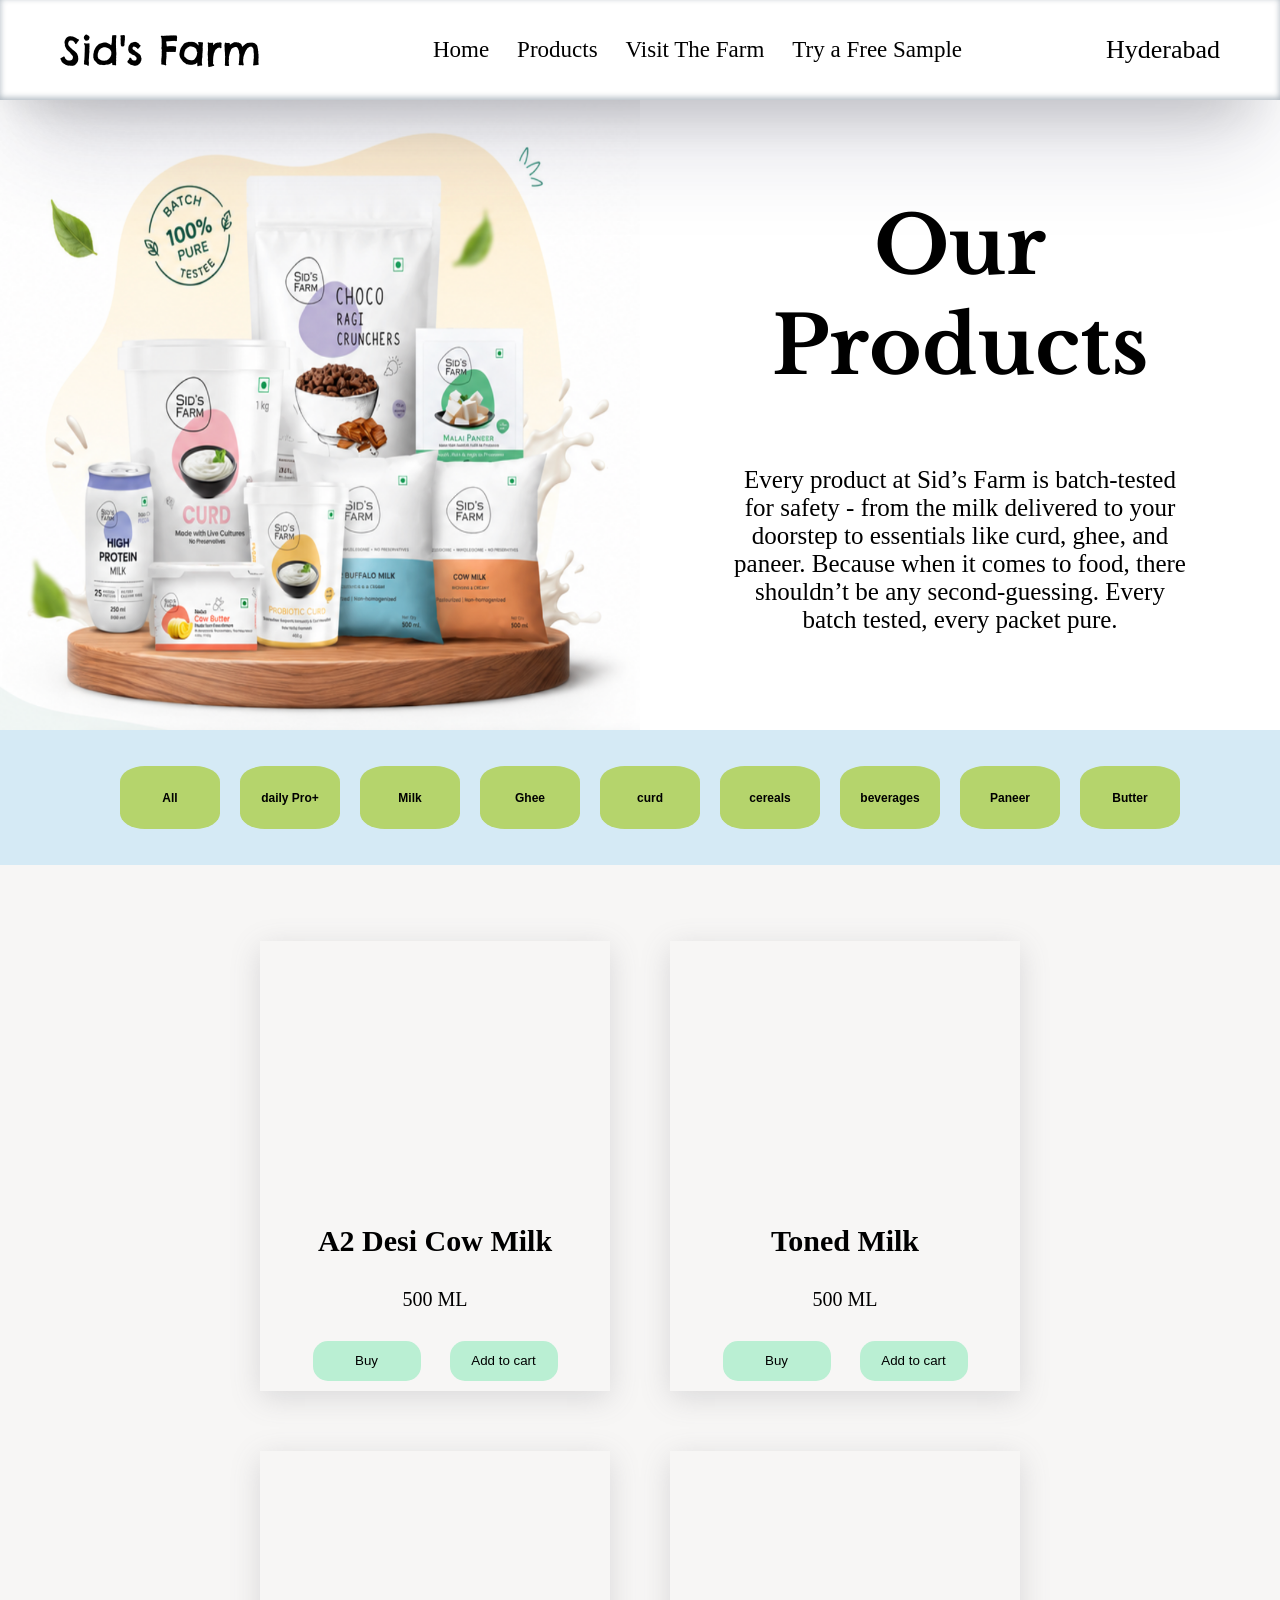
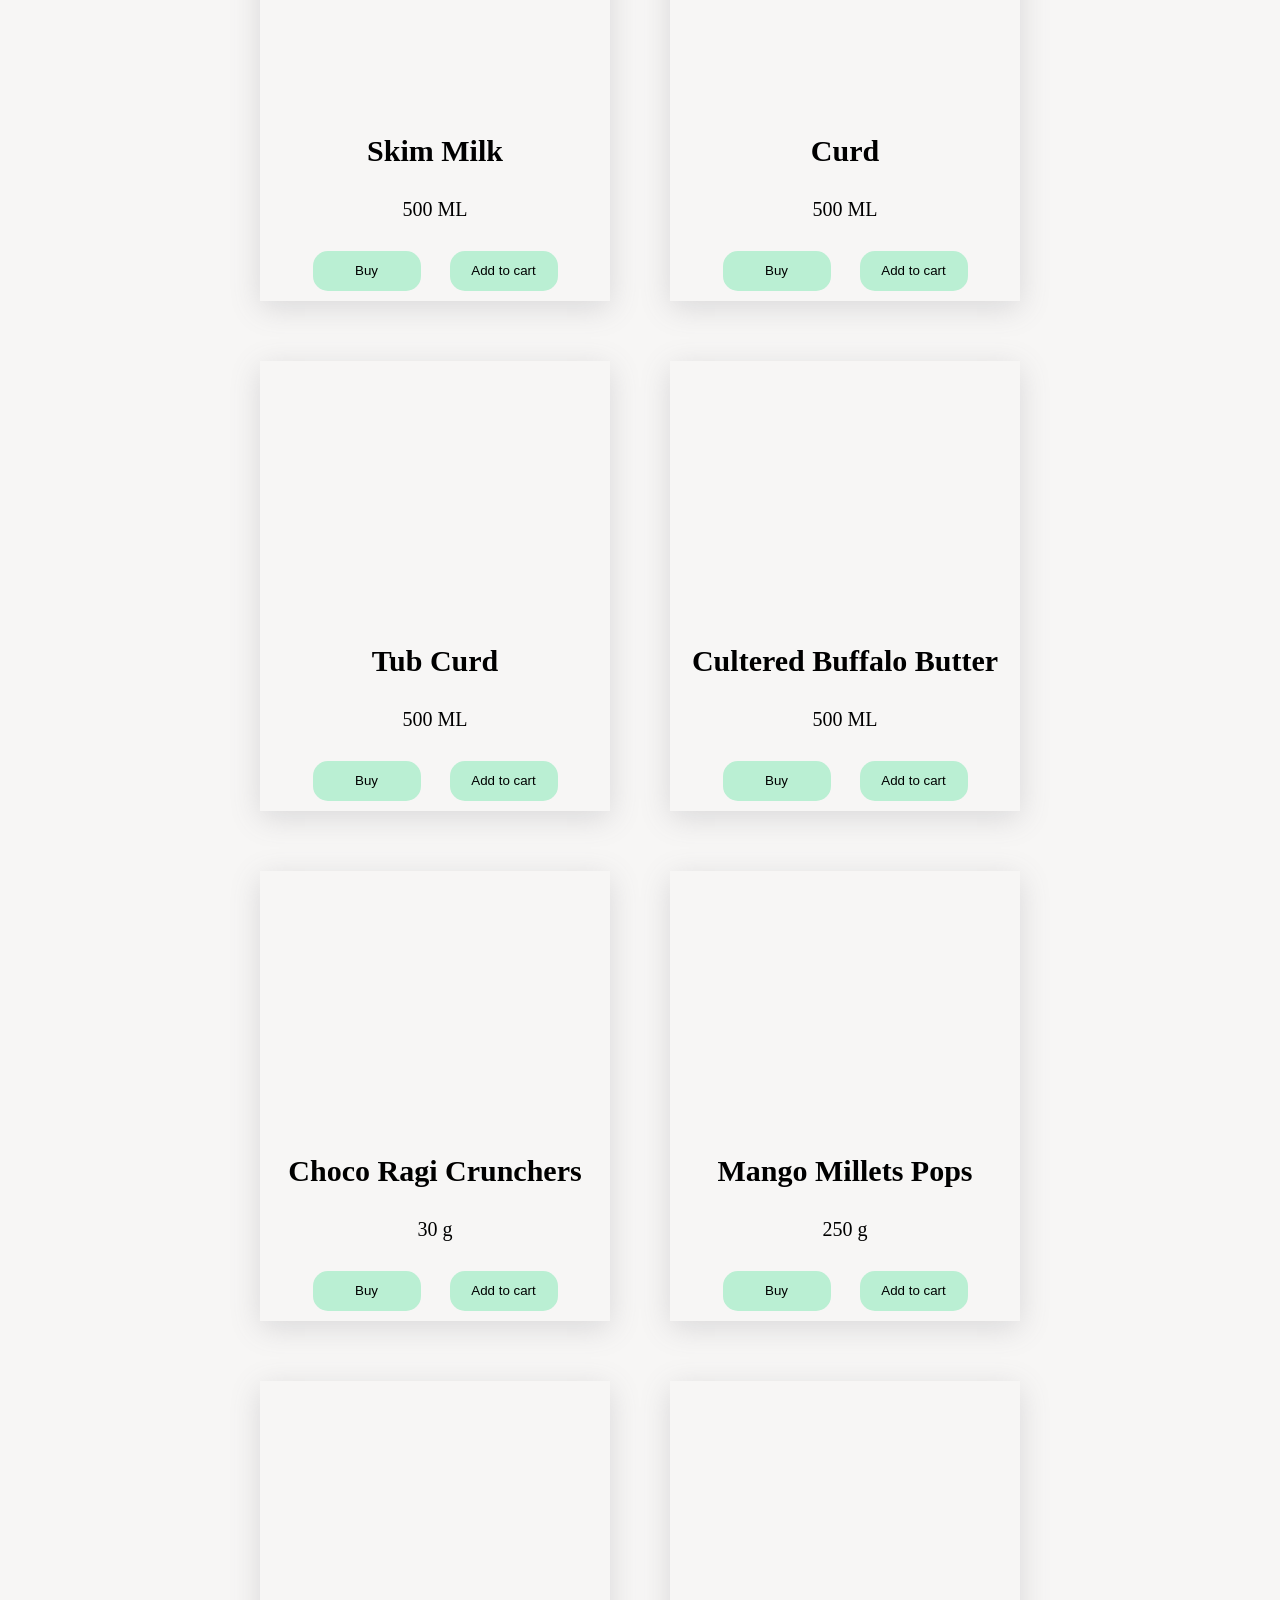
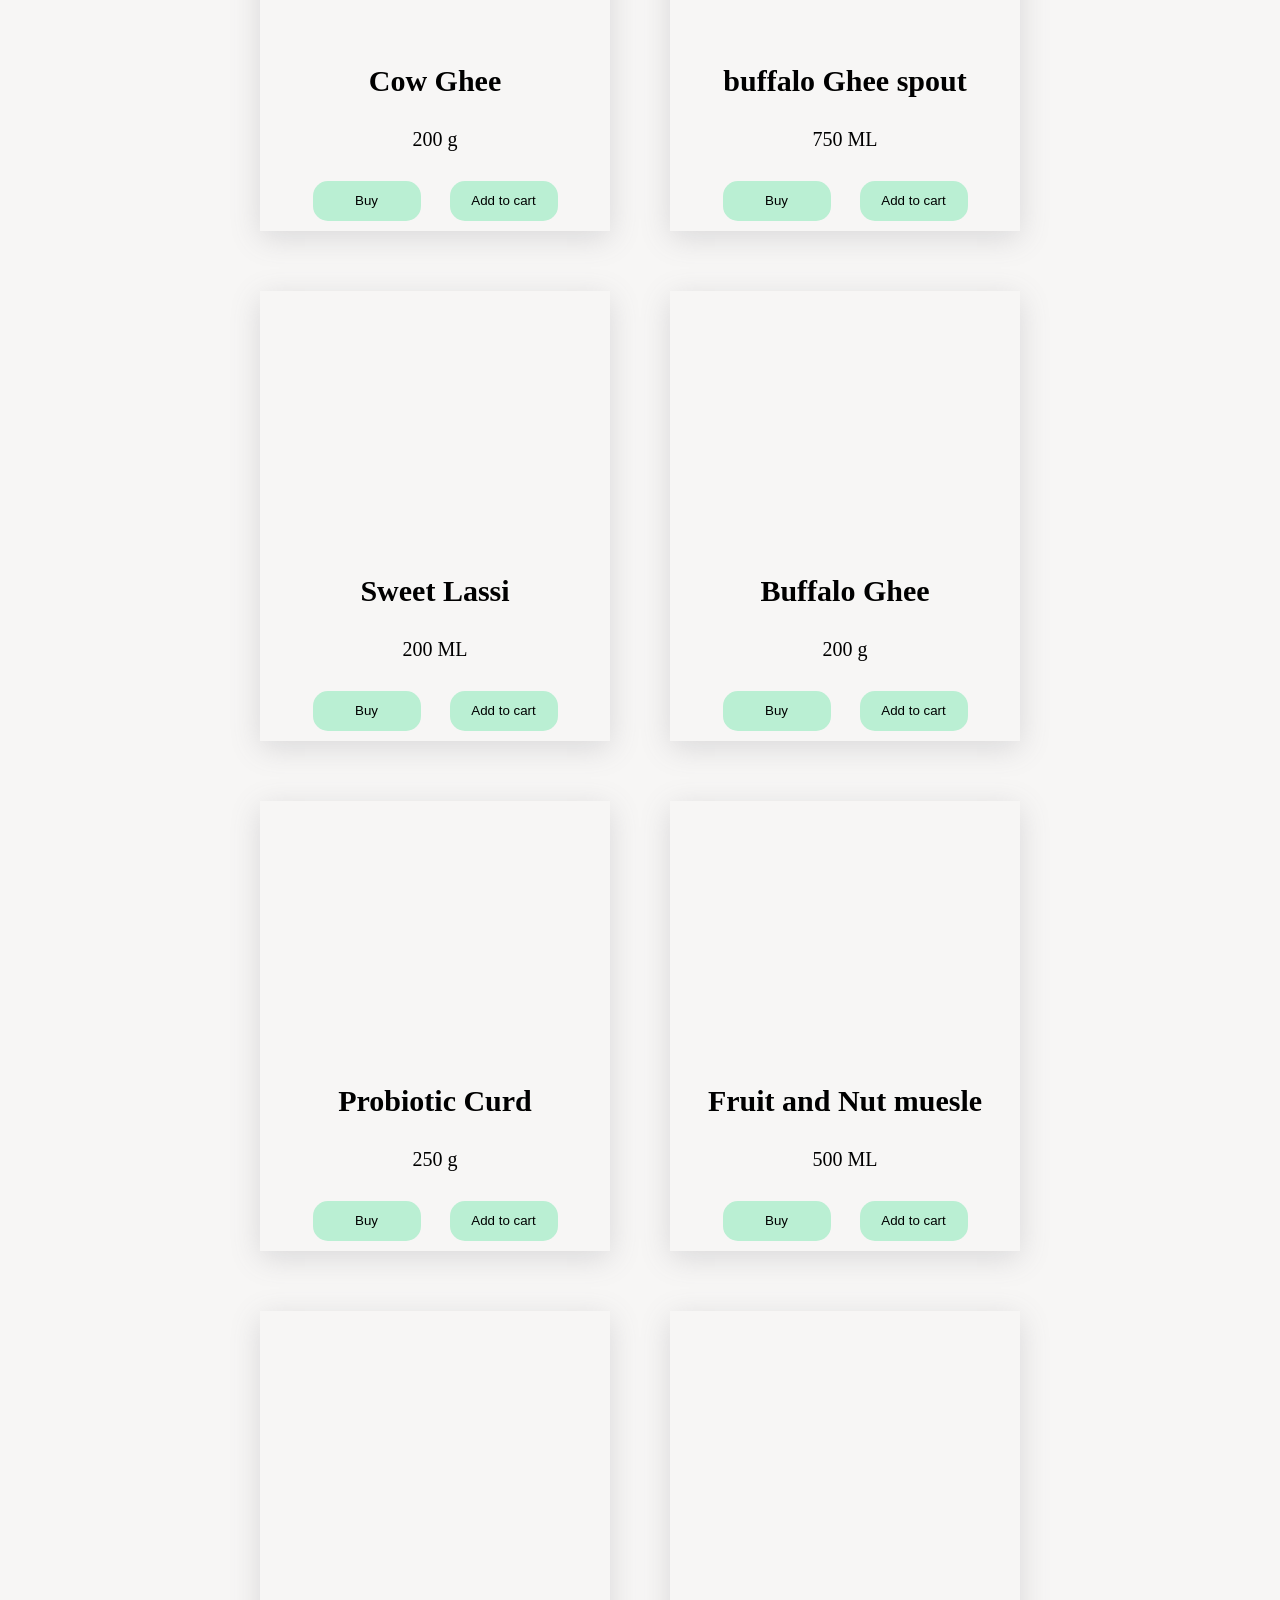
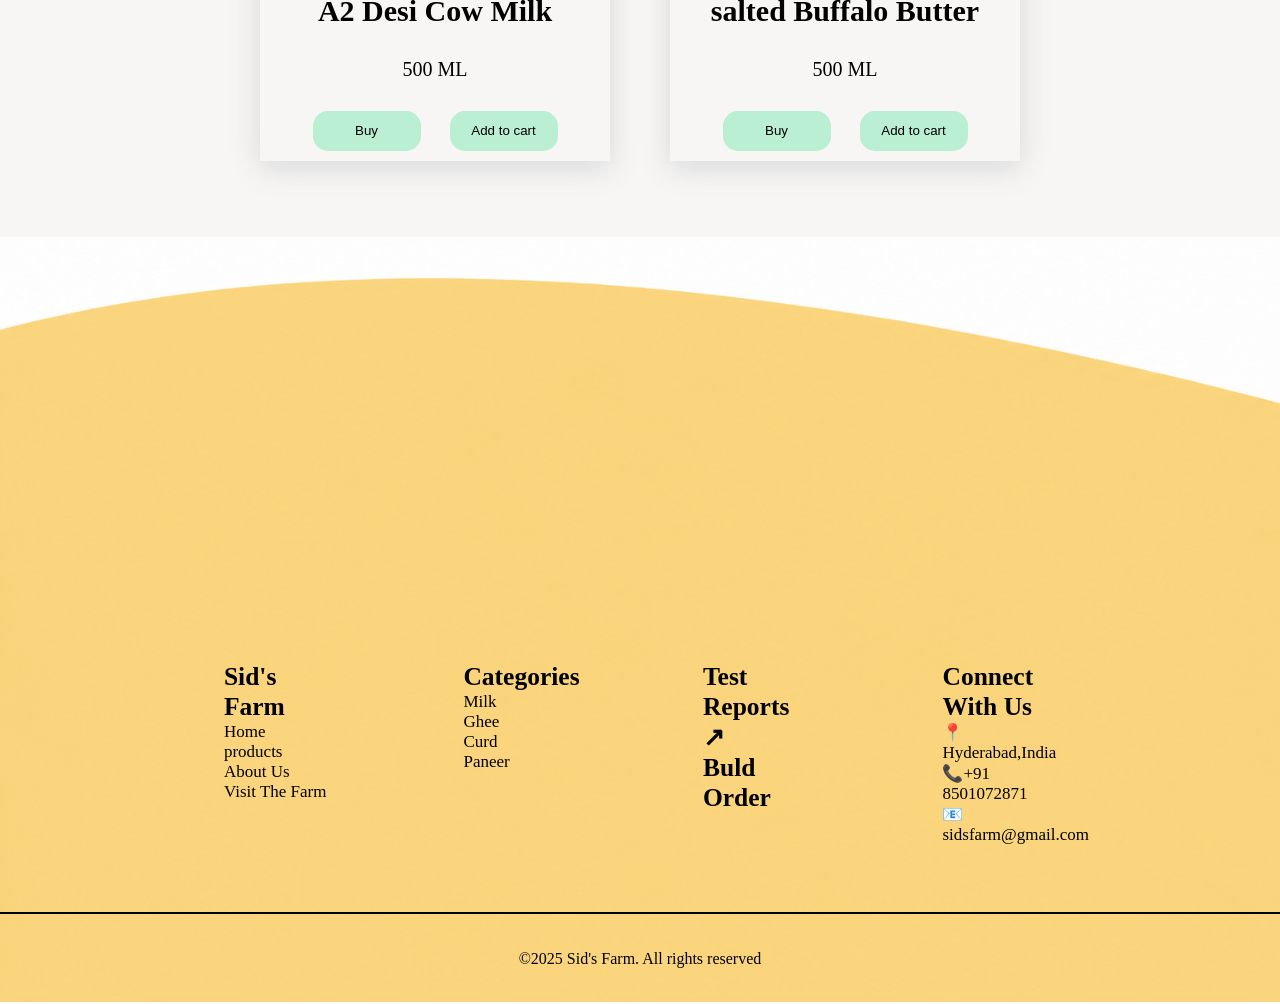
==== products.html @ 323fddec "Sid's Farm" ====
<!DOCTYPE html>
<html lang="en">
<head>
    <meta charset="UTF-8">
    <meta name="viewport" content="width=device-width, initial-scale=1.0">
    <title>Sid's Farm</title>
    <link rel="stylesheet" href="./products.css">
    <link
      rel="stylesheet"
      href="https://cdnjs.cloudflare.com/ajax/libs/font-awesome/7.0.1/css/all.min.css"
    />

    <link rel="preconnect" href="https://fonts.googleapis.com">
<link rel="preconnect" href="https://fonts.gstatic.com" crossorigin>
<link href="https://fonts.googleapis.com/css2?family=Chelsea+Market&family=Libre+Baskerville:ital,wght@0,400..700;1,400..700&family=Noto+Sans+Nabataean&family=Roboto:ital,wght@0,100..900;1,100..900&display=swap" rel="stylesheet">
</head>
<body>
    <div class="container">
        <div class="nav">
        <div class="one">
          <a href="http://127.0.0.1:5500/home.html">Sid's Farm</a>
        </div>
        <div class="two">
          <div><a href="./home.html">Home</a></div>
          <div class="hov"><a href="http://127.0.0.1:5500/products.html"></a>Products</div>
          <!-- <div>Contact Us</div> -->
          <div><a href="http://127.0.0.1:5500/visit.html">Visit The Farm</a></div>
          <!-- <div>The Dairy Mail</div> -->
          <!-- <div>Careers</div> -->
          <div><a href="http://127.0.0.1:5500/sample.html">Try a Free Sample</a></div>
        </div>
        <div class="three">
          <a href="https://www.google.com/maps/place/Sid's+Farm+Pvt+Ltd./@17.388696,78.340908,11.42z/data=!4m6!3m5!1s0x3bcb910028eca4a5:0x1bad6474cf257889!8m2!3d17.4381942!4d78.3953544!16s%2Fg%2F11ln4ptrzz?entry=ttu&g_ep=EgoyMDI2MDYxNi4wIKXMDSoASAFQAw%3D%3D" target="_blank"><i
            class="fa-solid fa-location-dot"
            style="color: rgb(99, 115, 230)"
          ></i>
          Hyderabad <i class="fa-solid fa-angle-down"></i></a>
          
        </div>
      </div>
          
      <div class="section">
        <div class="section-left">
            <img src="./images/multi.png" alt="">
        </div>
        <div class="section-right">
            <div class="section-righttop">Our Products</div>
             <div class="section-rightdown">Every product at Sid’s Farm is batch-tested for safety - from the milk delivered to your doorstep to essentials like curd, ghee, and paneer. Because when it comes to food, there shouldn’t be any second-guessing. Every batch tested, every packet pure.</div>
        </div>
      </div>
     <div class="down-bar">
      <button>All</button>
      <button> daily Pro+</button>
      <button>Milk</button>
      <button>Ghee</button>
      <button>curd</button>
      <button>cereals</button>
      <button>beverages</button>
      <button>Paneer</button>
      <button>Butter</button>

     </div>
<div class="cards">
  <div class="card">
    <div class="card-top">
      <img src="https://sidsfarm.com/cdn/shop/files/Mockups_24-05_medium.png?v=1749618041" alt="">
    </div>
    <div class="card-down">
      <div class="name">A2  Desi Cow Milk</div>
      <div class="quantity">500 ML</div>
      <div class="buttons">
       <div> <button>Buy</button></div>
       <div> <button>Add to cart</button></div>
      </div>
    </div>
  </div> 
  <div class="card">
    <div class="card-top">
      <img src="https://sidsfarm.com/cdn/shop/files/TonedMilkFront_1_medium.png?v=1751360074" alt="">
    </div>
    <div class="card-down">
      <div class="name">Toned Milk</div>
      <div class="quantity">500 ML</div>
      <div class="buttons">
       <div> <button>Buy</button></div>
       <div> <button>Add to cart</button></div>
      </div>
    </div>
  </div>
  <div class="card">
    <div class="card-top">
      <img src="https://sidsfarm.com/cdn/shop/files/Mockups_24-09_medium.png?v=1749618041" alt="">
    </div>
    <div class="card-down">
      <div class="name">Skim Milk</div>
      <div class="quantity">500 ML</div>
      <div class="buttons">
       <div> <button>Buy</button></div>
       <div> <button>Add to cart</button></div>
      </div>
    </div>
  </div>
  <!-- <div class="card">
    <div class="card-top">
      <img src="./butter.png" alt="">
    </div>
    <div class="card-down">
      <div class="name">High Protein Milk</div>
      <div class="quantity">250 ML</div>
      <div class="buttons">
       <div> <button>Buy</button></div>
       <div> <button>Add to cart</button></div>
      </div>
    </div>
  </div> -->
  <div class="card">
    <div class="card-top">
      <img src="https://sidsfarm.com/cdn/shop/files/Mockups_24-11_medium.png?v=1749618041" alt="">
    </div>
    <div class="card-down">
      <div class="name"> Curd</div>
      <div class="quantity">500 ML</div>
      <div class="buttons">
       <div> <button>Buy</button></div>
       <div> <button>Add to cart</button></div>
      </div>
    </div>
  </div>
  <div class="card">
    <div class="card-top">
      <img src="https://sidsfarm.com/cdn/shop/files/Websitemockups-04_medium.png?v=1771841989" alt="">
    </div>
    <div class="card-down">
      <div class="name">Tub Curd</div>
      <div class="quantity">500 ML</div>
      <div class="buttons">
       <div> <button>Buy</button></div>
       <div> <button>Add to cart</button></div>
      </div>
    </div>
  </div>
  <div class="card"><div class="card-top">
      <img src="https://sidsfarm.com/cdn/shop/files/Butter_mockups-27_medium.webp?v=1774593587" alt="">
    </div>
    <div class="card-down">
      <div class="name">Cultered Buffalo Butter  </div>
      <div class="quantity">500 ML</div>
      <div class="buttons">
       <div> <button>Buy</button></div>
       <div> <button>Add to cart</button></div>
      </div>
    </div></div>
  <div class="card"><div class="card-top">
      <img src="https://sidsfarm.com/cdn/shop/files/Mockups_24-78_medium.png?v=1749618040" alt="">
    </div>
    <div class="card-down">
      <div class="name">Choco Ragi Crunchers</div>
      <div class="quantity">30 g</div>
      <div class="buttons">
       <div> <button>Buy</button></div>
       <div> <button>Add to cart</button></div>
      </div>
    </div></div>
  <div class="card"><div class="card-top">
      <img src="https://sidsfarm.com/cdn/shop/files/MangoMilletPops200gFront_medium.png?v=1766057777" alt="">
    </div>
    <div class="card-down">
      <div class="name">Mango Millets Pops</div>
      <div class="quantity">250 g</div>
      <div class="buttons">
       <div> <button>Buy</button></div>
       <div> <button>Add to cart</button></div>
      </div>
    </div></div>
  <div class="card"><div class="card-top">
      <img src="https://sidsfarm.com/cdn/shop/files/Mockups_24-16_medium.png?v=1749618041" alt="">
    </div>
    <div class="card-down">
      <div class="name"> Cow Ghee</div>
      <div class="quantity">200 g</div>
      <div class="buttons">
       <div> <button>Buy</button></div>
       <div> <button>Add to cart</button></div>
      </div>
    </div></div>
  <div class="card"><div class="card-top">
      <img src="https://sidsfarm.com/cdn/shop/files/Mockups_24-70_medium.png?v=1749622198" alt="">
    </div>
    <div class="card-down">
      <div class="name">buffalo Ghee spout</div>
      <div class="quantity">750 ML</div>
      <div class="buttons">
       <div> <button>Buy</button></div>
       <div> <button>Add to cart</button></div>
      </div>
    </div></div>
  <div class="card"><div class="card-top">
      <img src="https://sidsfarm.com/cdn/shop/files/Mockups_24-51_medium.png?v=17496180401" alt="">
    </div>
    <div class="card-down">
      <div class="name">Sweet Lassi</div>
      <div class="quantity">200 ML</div>
      <div class="buttons">
       <div> <button>Buy</button></div>
       <div> <button>Add to cart</button></div>
      </div>
    </div></div>
  <div class="card"><div class="card-top">
      <img src="https://sidsfarm.com/cdn/shop/files/Mockups_24-19_medium.png?v=1749618041" alt="">
    </div>
    <div class="card-down">
      <div class="name">Buffalo Ghee</div>
      <div class="quantity">200 g</div>
      <div class="buttons">
       <div> <button>Buy</button></div>
       <div> <button>Add to cart</button></div>
      </div>
    </div></div>
  <div class="card"><div class="card-top">
      <img src="https://sidsfarm.com/cdn/shop/files/Websitemockups-05_medium.png?v=17718420271" alt="">
    </div>
    <div class="card-down">
      <div class="name">Probiotic Curd</div>
      <div class="quantity">250 g</div>
      <div class="buttons">
       <div> <button>Buy</button></div>
       <div> <button>Add to cart</button></div>
      </div>
    </div></div>
  <div class="card"><div class="card-top">
      <img src="https://sidsfarm.com/cdn/shop/files/Mockups_24-76_medium.png?v=1749618040" alt="">
    </div>
    <div class="card-down">
      <div class="name">  Fruit and Nut muesle</div>
      <div class="quantity">500 ML</div>
      <div class="buttons">
       <div> <button>Buy</button></div>
       <div> <button>Add to cart</button></div>
      </div>
    </div></div>
  <div class="card"><div class="card-top">
      <img src="https://sidsfarm.com/cdn/shop/files/Butter_mockups-24_medium.webp?v=1774593540" alt="">
    </div>
    <div class="card-down">
      <div class="name">A2  Desi Cow Milk</div>
      <div class="quantity">500 ML</div>
      <div class="buttons">
       <div> <button>Buy</button></div>
       <div> <button>Add to cart</button></div>
      </div>
    </div></div>
  <div class="card"><div class="card-top">
      <img src="https://sidsfarm.com/cdn/shop/files/Mockups_24-05_medium.png?v=1749618041" alt="">
    </div>
    <div class="card-down">
      <div class="name">salted Buffalo Butter</div>
      <div class="quantity">500 ML</div>
      <div class="buttons">
       <div> <button>Buy</button></div>
       <div> <button>Add to cart</button></div>
      </div>
    </div></div>
   </div>
    
   <div class="foot">
        <div class="foote"></div>
        <div class="footer">
          <div class="foott">
            <div class="footb">
              <h2>Sid's Farm</h2>
              <p>Home</p>
              <p>products</p>
              <p>About Us</p>
              <p>Visit The Farm</p>
            </div>
            <div class="footb">
              <h2>Categories</h2>
              <p>Milk</p>
              <p>Ghee</p>
              <p>Curd</p>
              <p>Paneer</p>
            </div>
            <div class="footb">
              <h2>Test Reports ↗</h2>
              <h2>Buld Order</h2>
            </div>
            <div class="footb">
              <h2>Connect With Us</h2>
              <p>📍Hyderabad,India</p>
              <p>📞+91 8501072871</p>
              <p>📧 sidsfarm@gmail.com</p>
            </div>
          </div>
          <hr/>
           
          <div class="footd">©2025 Sid's Farm. All rights reserved</div>
        </div>
      </div>

     


</body>
</html>
---- products.css ----
*{
    margin: 0;
    padding: 0;
    box-sizing: border-box;
}
.nav {
  position: sticky;
  top: 0px;
  box-sizing: border-box;
  background-color: rgb(255, 255, 255);
  height: 100px;
  width: 100%;
  /* border: 2px solid black; */
  display: flex;
  /* flex-wrap: wrap; */
  justify-content: space-between;
  padding: 0px 60px;
  align-items: center;
  z-index: 3;
  /* color: white; */
  box-shadow: rgba(50, 50, 93, 0.25) 0px 50px 100px -20px, rgba(0, 0, 0, 0.3) 0px 30px 60px -30px, rgba(10, 37, 64, 0.35) 0px -2px 6px 0px inset;
/* top: 0; */
}
.one {
 font-size: 40px;
   font-family: "Chelsea Market", system-ui;
  font-weight: 400;
  font-style: normal;
 
}

.one a{
  color: black;
  text-decoration: none;
}
.two a{
  color: black;
  text-decoration: none;
}
.one:hover{
     /* box-shadow: 0px 5px 8px rgba(0,0,0,0.3); */
}
.hov a{
  color: rgb(152, 198, 245);

}
.three {
  font-size: 26px;
}
.three a{
  font-size: 26px;
   color: black;
  text-decoration: none;
}
.two {
  box-sizing: border-box;
  height: 80px;
  width: 60%;
  display: flex;
  flex-wrap: wrap;
  justify-content: center;
  align-items: center;
  padding: 19px;
  font-size: 23px;
}
.two div {
  margin-left: 28px;
}
.two div:hover{
    /* text-decoration: underline; */
    /* color: blue; */
}
.section{
height: 70vh;
width: 100%;
/* border: 2px solid black; */
display: flex;
/* position: absolute; */
/* overflow: scroll; */
}
.section-left{
height: 70vh;
width: 50%;
/* border: 2px solid black; */
box-sizing: border-box;

}
.section-right{
height: 70vh;
width: 50%;
/* border: 2px solid black; */
display: flex;
justify-content: center;
align-items: center;
flex-direction: column;
gap: 70px;
font-size: 25px;
text-align: center;
padding: 39px;
box-sizing: border-box;

}
.section-left img{
    height: 100%;
    width: 100%;
}
.section-righttop{
    font-size: 80px;
      font-family: "Libre Baskerville", serif;
 
    font-weight: 900;
    animation-name: nithin;
    animation-duration: 0.5s;
    animation-timing-function: ease-out;
    /* animation-trigger: 3; */

}
@keyframes nithin {
  from{
transform: translateY(-200px);
  }
  to{
    transform: translateY(0);
  }
  
}
.section-rightdown{
  margin: 0px 50px;
}
.down-bar{
  height: 15vh;
  width: 100%;
  /* border: 2px solid black; */
  background-color: rgb(213, 234, 245);
  display: flex;
  justify-content: center;
  align-items: center;
}
.down-bar button{
  height: 7vh;
  width: 100px;
  margin-left: 20px;
  border-radius: 25%;
  background-color: rgb(181, 212, 108);
  border: none;
  font-size: 12px;
  font-weight: 700;
  transition: 0.7s;

}
button:hover{
  transform: translateY(-5px);
  cursor: pointer;
  color: white;
}
.cards{
  width: 100%;
  display: flex;
  flex-wrap: wrap;
 justify-content: center;
 align-items: center;
 box-sizing: border-box;
  /* padding:  0px 12px; */
  /* margin: 60px; */
  padding: 46px;
   background-color: rgb(247, 246, 245);
}
.card{
  height: 450px;
  width: 350px;
  /* border: 2px solid black; */
   margin: 30px;  
   justify-content: center;
   align-items: center;
   display: flex;
   flex-wrap: wrap;
  
   box-shadow: rgba(100, 100, 111, 0.2) 0px 7px 29px 0px;
 
}
.card:hover{
  transform: translateY(-10px);
  transition-duration: 0.5s;
  /* z-index: 2; */
}
.card-top{
  height: 60%;
  width: 100%;
  /* border: 2px solid black; */
  justify-content: center;
  align-items: center;
  display: flex;
  
  /* margin: 10px; */
  /* padding: 10px; */
}

.card-down{
   height: 39%;
  width: 100%;
  /* border: 2px solid black; */
   /* margin: 0px 10px; */
   display: flex;
   flex-direction: column;
   gap: 30px;
   justify-content: center;
   align-items: center;
  
}
.name{
  font-size: 30px;
  font-weight: 900;
  
}
.quantity{
    font-size: 20px;
  font-weight: 500;
  display: flex;
}
.buttons{
  width: 70%;
  display: flex;
  /* flex-wrap: wrap; */
  /* flex-direction: column; */
  justify-content:space-between;
  align-items: center;
}
.buttons div button{
  height: 40px;
  width: 108px;
  background-color: rgb(186, 239, 211);
border: none;
border-radius: 15px;
}


.footer {
  height: 50vh;
  width: 100%;
  /* border: 2px solid black; */
  display: flex;
  flex-wrap: wrap;
  /* margin-top: 50px; */
  /* background-color: rgb(247, 249, 223); */
  box-sizing: border-box;
}
.foott {
  height: 40vh;
  width: 100%;
  /* border: 2px solid rgb(219, 59, 59); */
  display: flex;
  /* margin: 10px; */
  flex-wrap: wrap;

  justify-content: space-evenly;
  align-items: center;
  /* margin: 50px; */
  padding-left: 10%;
  padding-right: 10%;
}
.footb {
  height: 20vh;
  width: 15%;
  /* border: 2px solid black; */
  margin: 10px;
  font-size: 17px;
  padding: 20px;
}
.footd {
  height: 10vh;
  width: 100%;
  /* border: 2px solid black; */
  display: flex;
  /* flex-wrap: wrap; */
  justify-content: center;
  align-items: center;
}
hr{
  border: 1px solid black;
  /* opacity: 0.5; */
  width: 100%;
  /* text-align: center; */

  
}
.foot {
  height: 85vh;
  width: 100%;
  /* border: 2px solid black; */
  background-image: url(./images/foot.png);
  background-repeat: no-repeat;
  background-size: cover;
  
}
.foote {
  height: 35vh;
  width: 100%;
  /* background-color: rgb(247, 246, 245); */
  /* border: 2px solid black; */
}
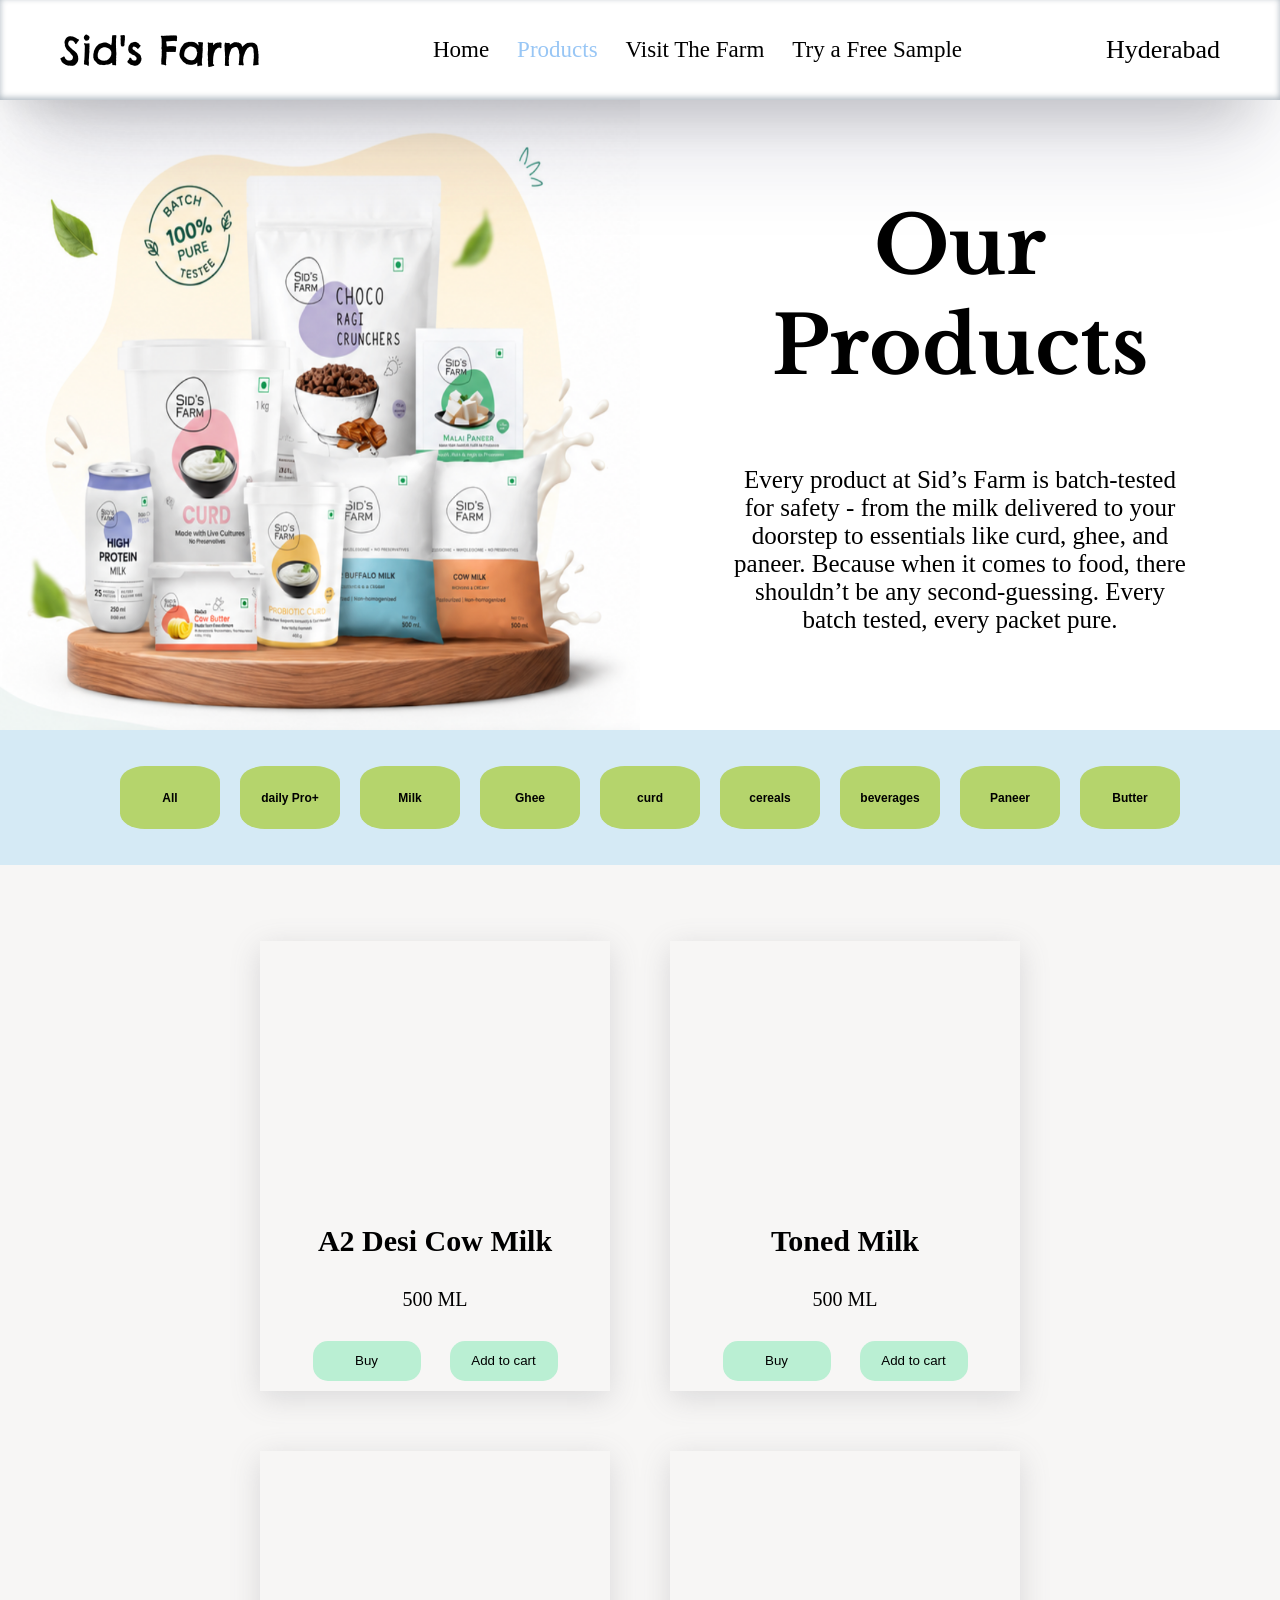
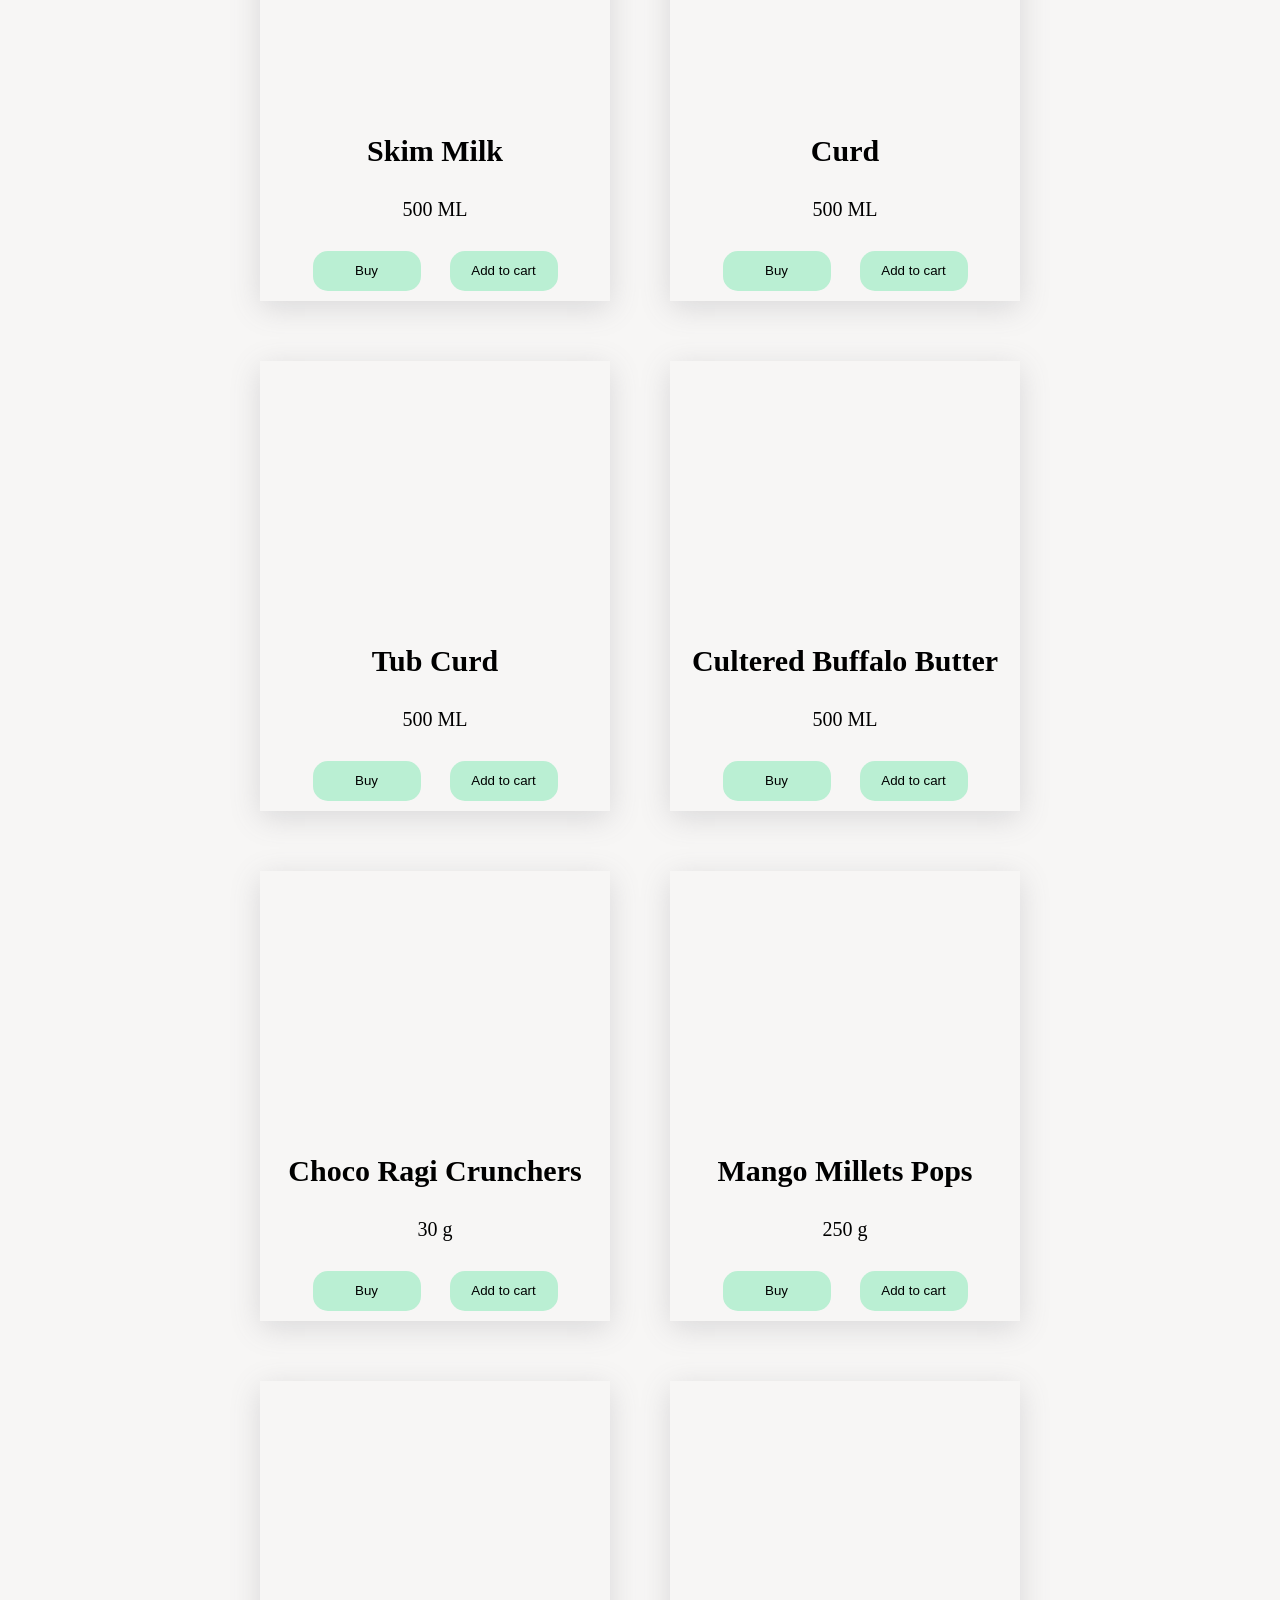
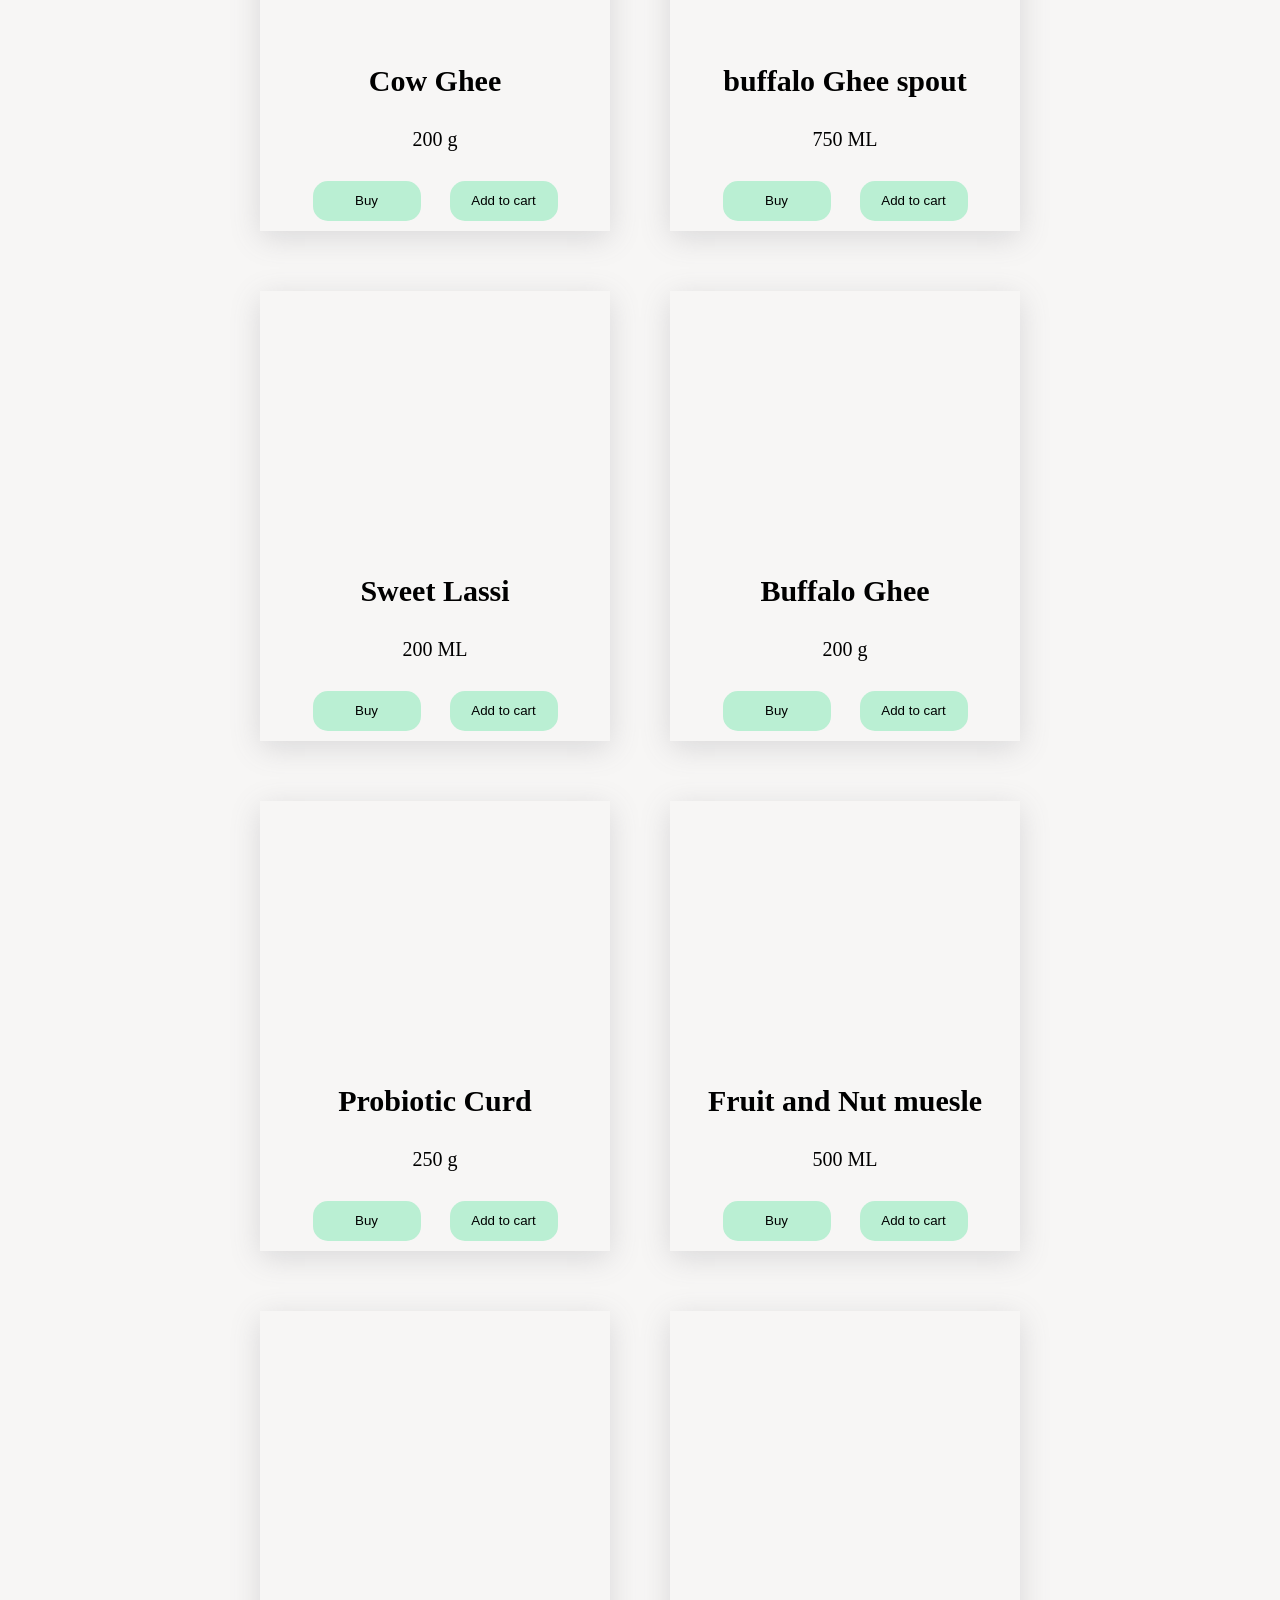
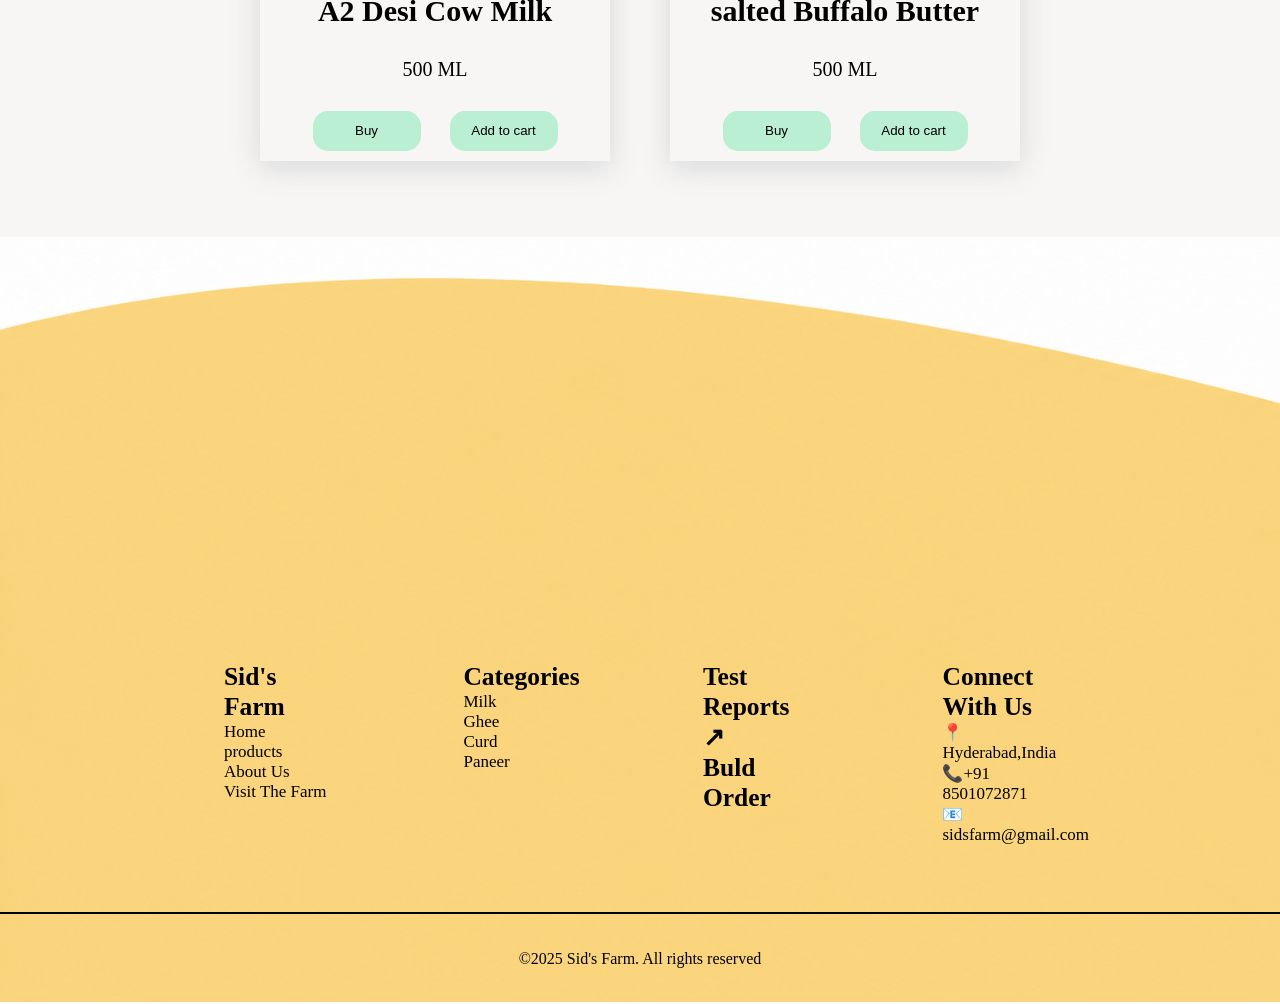
==== commit 39cc7918: "push2" ====
--- a/products.html
+++ b/products.html
@@ -19,16 +19,15 @@
     <div class="container">
         <div class="nav">
         <div class="one">
-          <a href="http://127.0.0.1:5500/home.html">Sid's Farm</a>
+          <a href="http://127.0.0.1:5500/index.html">Sid's Farm</a>
         </div>
         <div class="two">
-          <div><a href="./home.html">Home</a></div>
-          <div class="hov"><a href="http://127.0.0.1:5500/products.html"></a>Products</div>
-          <!-- <div>Contact Us</div> -->
+          <div><a href="./index.html">Home</a></div>
+          <div class="product-pro"><a href="http://127.0.0.1:5500/products.html"></a>Products</div>
+        
           <div><a href="http://127.0.0.1:5500/visit.html">Visit The Farm</a></div>
-          <!-- <div>The Dairy Mail</div> -->
-          <!-- <div>Careers</div> -->
-          <div><a href="http://127.0.0.1:5500/sample.html">Try a Free Sample</a></div>
+        
+          <div class="line-spacing"><a href="http://127.0.0.1:5500/sample.html">Try a Free Sample</a></div>
         </div>
         <div class="three">
           <a href="https://www.google.com/maps/place/Sid's+Farm+Pvt+Ltd./@17.388696,78.340908,11.42z/data=!4m6!3m5!1s0x3bcb910028eca4a5:0x1bad6474cf257889!8m2!3d17.4381942!4d78.3953544!16s%2Fg%2F11ln4ptrzz?entry=ttu&g_ep=EgoyMDI2MDYxNi4wIKXMDSoASAFQAw%3D%3D" target="_blank"><i
@@ -38,6 +37,22 @@
           Hyderabad <i class="fa-solid fa-angle-down"></i></a>
           
         </div>
+         <div class="four">
+           <div class="logo"><i class="fa-solid fa-bars" style="color: rgb(99, 115, 230);"></i></div> 
+            </i> 
+            <div class="menudown">
+          <div class="hov"> 
+            <a href="http://127.0.0.1:5500/index.html">Home</a></div>
+          <div><a href="./products.html">Products</a></div>
+        
+          <div><a href="http://127.0.0.1:5500/visit.html">Visit Farm</a></div>
+        
+         
+          <div class="line-spacing"><a href="http://127.0.0.1:5500/sample.html">Free Sample</a></div>
+        </div>
+           
+            
+          </div>
       </div>
           
       <div class="section">
--- a/products.css
+++ b/products.css
@@ -2,6 +2,9 @@
     margin: 0;
     padding: 0;
     box-sizing: border-box;
+}
+::-webkit-scrollbar{
+  display: none;
 }
 .nav {
   position: sticky;
@@ -40,10 +43,6 @@
 .one:hover{
      /* box-shadow: 0px 5px 8px rgba(0,0,0,0.3); */
 }
-.hov a{
-  color: rgb(152, 198, 245);
-
-}
 .three {
   font-size: 26px;
 }
@@ -65,6 +64,8 @@
 }
 .two div {
   margin-left: 28px;
+   color: rgb(152, 198, 245);
+  cursor: pointer;
 }
 .two div:hover{
     /* text-decoration: underline; */
@@ -298,3 +299,313 @@
   /* background-color: rgb(247, 246, 245); */
   /* border: 2px solid black; */
 }
+.four{
+  display: none;
+}
+@media screen and (min-width: 850px) and (max-width: 1120px) {
+   .nav{
+    padding: 0px 40px;
+  }
+
+  .one {
+  font-size: 26px;
+   font-family: "Chelsea Market", system-ui;
+  font-weight: 300;
+  font-style: normal;
+ 
+}
+.line-spacing{
+  margin-top: 8px;
+  font-size: 22px;
+}
+.three a{
+  font-size: 22px;
+   color: black;
+  text-decoration: none;
+}
+.right1 {
+  font-size: 25px;
+  
+}
+.right2 {
+  font-size: 20px;
+ 
+  
+}
+.right3 button {
+  /* width: 100%; */
+  font-size: 20px;
+ 
+}
+
+.section-right{
+font-size: 22px;
+}
+.section-righttop{
+    font-size: 50px;
+}
+.down-bar{
+  height: 12vh;
+}
+.down-bar button{
+  height: 6vh;
+  width: 80px;
+}
+.section-left img{
+    height: 90%;
+    width: 100%;
+    /* object-fit: cover; */
+
+}
+
+}
+@media screen and (min-width: 600px) and (max-width: 850px) {
+.two{
+  display: none;
+}
+.three{
+  display: none;
+}
+.four{
+  display: block;
+  
+
+}
+.menudown{
+    position: absolute;
+    top: 70px;
+    right: 50px;
+     display: none;
+ /* border: 2px silver solid; */
+  background-color: rgb(234, 236, 239);
+  transition: 0.6s;
+   border-radius: 20px;
+     
+  }
+ .menudown div{
+  height: 30px;
+  width: 120px;
+  background-color: rgb(234, 236, 239);
+  padding: 5px;
+   cursor: pointer;
+   box-sizing: border-box;
+   transition: 0.6s;
+   border-radius: 20px;
+   
+ }
+ .menudown div a{
+  color: black;
+  text-decoration: none;
+  transition: 2s;
+
+
+ }
+  .four:hover .menudown{
+    display: block;
+    transition: 2s;
+  
+    box-shadow: rgba(0, 0, 0, 0.25) 0px 54px 55px, rgba(0, 0, 0, 0.12) 0px -12px 30px, rgba(0, 0, 0, 0.12) 0px 4px 6px, rgba(0, 0, 0, 0.17) 0px 12px 13px, rgba(0, 0, 0, 0.09) 0px -3px 5px;
+  }
+  .menudown div:hover{
+    text-align: center;
+
+ 
+ background-color: rgb(0, 0, 0);
+ a{
+  color: rgb(238, 233, 233);
+ }
+  }
+   .logo{
+     display: block;
+   position: absolute;
+   top:42px;
+   right: 47px;
+   font-size: 25px;
+   cursor: pointer;
+
+   }
+}
+
+@media screen and (max-width: 600px) {
+ *{
+  margin: 0;
+  padding: 0;
+  box-sizing: border-box;
+ }
+  body{
+    overflow-x: hidden;
+  }
+ .two{
+  display: none;
+}
+.three{
+  display: none;
+}
+.four{
+  display: block;
+  
+
+}
+.menudown{
+    position: absolute;
+    top: 70px;
+    right: 50px;
+     display: none;
+
+  background-color: rgb(234, 236, 239);
+  transition: 0.6s;
+   border-radius: 20px;
+     
+  }
+ .menudown div{
+  height: 45px;
+  width: 170px;
+  /* background-color: rgb(234, 236, 239); */
+  padding: 15px;
+   cursor: pointer;
+   box-sizing: border-box;
+   transition: 0.6s;
+   border-radius: 20px;
+   
+ }
+ .menudown div a{
+  color: black;
+  text-decoration: none;
+  transition: 2s;
+
+
+ }
+  .four:hover .menudown{
+    display: block;
+    transition: 2s;
+  
+    box-shadow: rgba(0, 0, 0, 0.25) 0px 54px 55px, rgba(0, 0, 0, 0.12) 0px -12px 30px, rgba(0, 0, 0, 0.12) 0px 4px 6px, rgba(0, 0, 0, 0.17) 0px 12px 13px, rgba(0, 0, 0, 0.09) 0px -3px 5px;
+  }
+  .menudown div:hover{
+    text-align: center;
+
+ 
+ background-color: rgb(0, 0, 0);
+ a{
+  color: rgb(238, 233, 233);
+ }
+  }
+   .logo{
+     display: block;
+   position: absolute;
+   top:42px;
+   right: 47px;
+   font-size: 25px;
+   cursor: pointer;
+
+   }
+   .section{
+    flex-direction: column;
+    height: auto;
+   }
+   .section-left{
+    width: 100%;
+  height: auto;
+   }
+   .section-right{
+    width: 100%;
+    height: auto;
+   }
+  .section-righttop{
+ font-size: 40px;
+  }
+  .section-rightdown{
+    font-size: 25px;
+    width: 100%;
+  }
+  .down-bar{
+  height: 6vh;
+  width: 100%;
+
+  
+ 
+}
+.down-bar button{
+  height: 3vh;
+  width: 9%;
+  margin-left: 1%;
+  
+  font-size: 7px;
+
+
+}
+
+.cards{
+  padding: 10px;
+}
+.card{
+  height: 300px;
+  width: 200px;
+   margin:   32px 10px;  
+ 
+ 
+}
+
+.card-top img{
+  height: 90%;
+  width: 80%;
+}
+
+.card-down{
+
+   gap: 15px;
+  
+  
+}
+.name{
+  font-size: 17px;
+  font-weight: 900;
+  
+}
+
+
+.buttons div button{
+  height: 25px;
+  width: 65px;
+  background-color: rgb(186, 239, 211);
+/* border: none; */
+font-size: 8px;
+border-radius: 10px;
+
+}
+
+
+
+.footer {
+  height: 30vh;
+
+}
+.foott {
+  height: 30vh;
+  
+}
+.footb {
+    height: 11vh;
+    width: 46%;
+    margin: 5px;
+    font-size: 13px;
+    padding: 13px;
+  }
+.footd {
+  height: 5vh;
+
+}
+hr{
+  width: 100%;
+}
+
+.foot {
+  height: 50vh;
+ 
+}
+.foote {
+  height: 10vh;
+
+}
+
+  }
